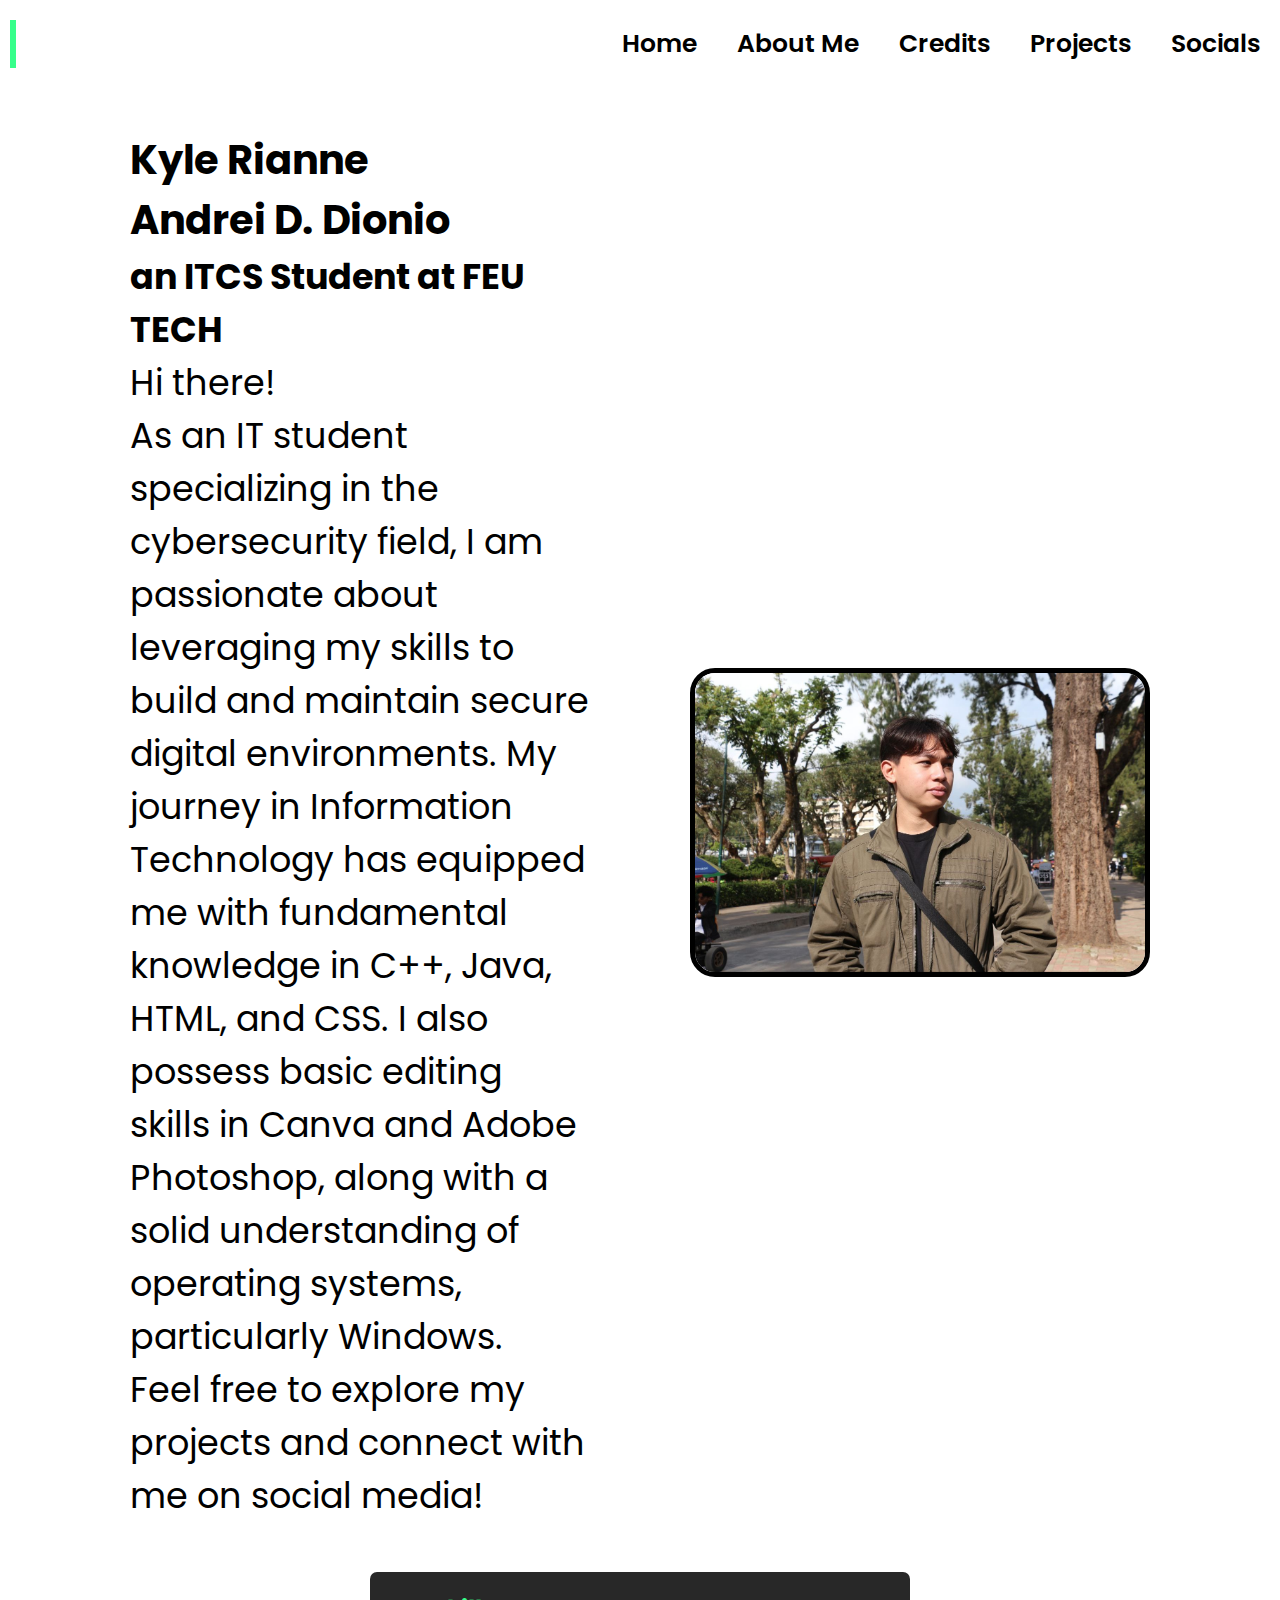
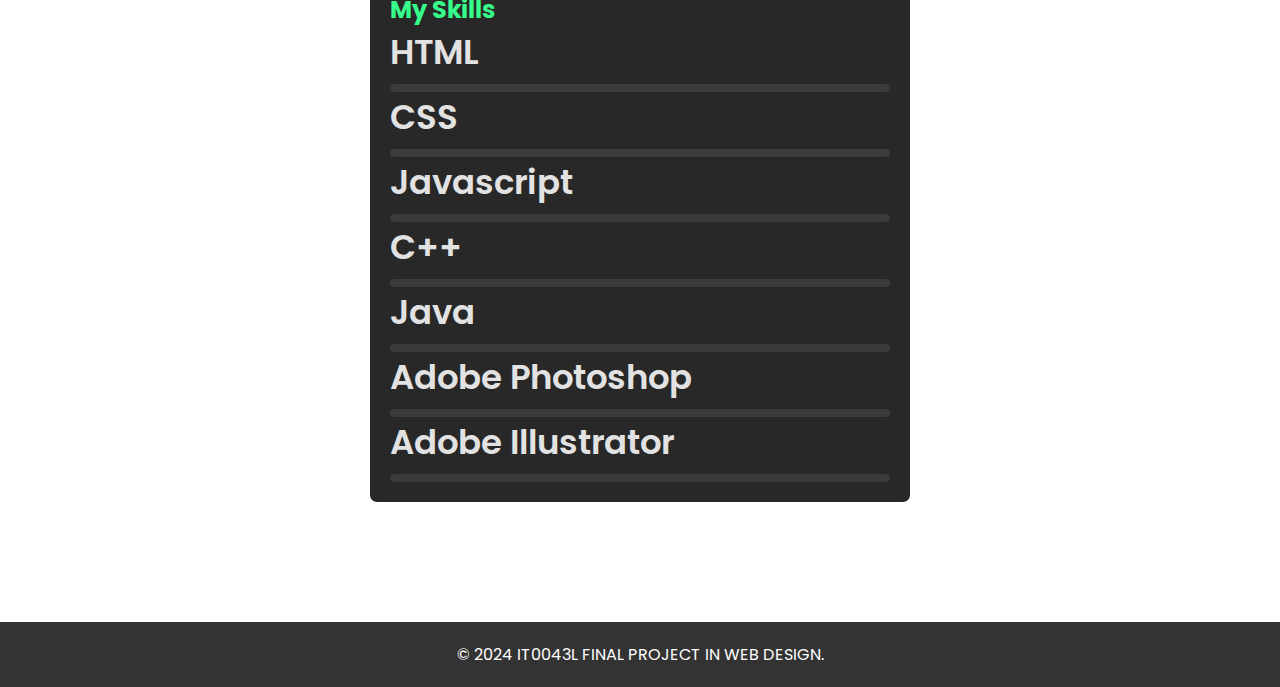
==== pages/aboutMe/index.html @ da244716 "feat(about me): add design for About Me page structure and styling" ====
<!DOCTYPE html>
<html lang="en">
<head>
    <meta charset="UTF-8">
    <meta http-equiv="X-UA-Compatible" content="IE=edge">
    <meta name="viewport" content="width=device-width, initial-scale=1.0">
    <link rel="stylesheet" href="./assets/css/style.css">
    <title>About Me</title>
</head>
<section>
    <div class="circle"></div>
    <header>
        <button class="button" data-text="Awesome">
            <span class="actual-text">&nbsp;Andrei&nbsp;</span>
            <span aria-hidden="true" class="hover-text">&nbsp;Andrei &nbsp;</span>
        </button>
        <nav>
            <div class="nav-buttons">
                <button>
                    <a href="../../index.html">Home</a>
                </button>
                <button>
                    <a href="../../pages/aboutMe/index.html">About Me</a>
                </button>
                <button>
                    <a href="../../pages/credits/index.html">Credits</a>
                </button>
                <button>
                    <a href="../../pages/projects/index.html">Projects</a>
                </button>
                <button>
                    <a href="../../pages/socials/index.html">Socials</a>
                </button>
            </div>
        </nav>
    </header>
    <div class="container">
        <div class="text-box">

        <h1>Kyle Rianne <br>Andrei D. Dionio</h1>
            <h3>an ITCS Student at FEU TECH</h3>
                <p>Hi there!
                    <br> As an IT student specializing in the cybersecurity field, 
                    I am passionate about leveraging my skills to build and maintain secure digital environments.
                    My journey in Information Technology has equipped me with fundamental knowledge in C++, Java, HTML, and CSS.
                    I also possess basic editing skills in Canva and Adobe Photoshop, 
                    along with a solid understanding of operating systems, particularly Windows.
                <p>Feel free to explore my projects and connect with me on social media!</p>
        </div>
        <div class="img-box">
            <img src="./img/image.jpg" class="" alt="">
        </div>

    </div>

    <div class="container1">
        <h2 class="ghetti">My Skills</h2>

        <div class="skill-box">
            <span class="title">HTML</span>
            <div class="skill-bar">
                <span class="skill-per html">
                    <span class="tooltip">55%</span>
                </span>
            </div>
        </div>

        <div class="skill-box">
            <span class="title">CSS</span>
            <div class="skill-bar">
                <span class="skill-per scss">
                    <span class="tooltip">80%</span>
                </span>
            </div>
        </div>

        <div class="skill-box">
            <span class="title">Javascript</span>
            <div class="skill-bar">
                <span class="skill-per Javascript">
                    <span class="tooltip">20%</span>
                </span>
            </div>
        </div>

        <div class="skill-box">
            <span class="title">C++</span>
            <div class="skill-bar">
                <span class="skill-per Cpp">
                    <span class="tooltip">30%</span>
                </span>
            </div>
        </div>

        <div class="skill-box">
            <span class="title">Java</span>
            <div class="skill-bar">
                <span class="skill-per Java">
                    <span class="tooltip">15%</span>
                </span>
            </div>
        </div>

        <div class="skill-box">
            <span class="title">Adobe Photoshop</span>
            <div class="skill-bar">
                <span class="skill-per PSD">
                    <span class="tooltip">65%</span>
                </span>
            </div>
        </div>

        <div class="skill-box">
            <span class="title">Adobe Illustrator</span>
            <div class="skill-bar">
                <span class="skill-per AI">
                    <span class="tooltip">70%</span>
                </span>
            </div>
        </div>
    </div>

</section>
    <footer>
        <div class="footer-content">
            <p>&copy; 2024 IT0043L FINAL PROJECT IN WEB DESIGN.</p>
        </div>
    </footer>
</body>
</html>
---- pages/aboutMe/assets/css/style.css ----
@import url('https://fonts.googleapis.com/css2?family=Montserrat:wght@300;400;500;700&family=Nunito+Sans:ital,wght@0,400;0,700;0,800;1,300;1,700&family=Poppins:wght@400;500;600;700;800;900&display=swap');

* {
    margin: 0;
    padding: 0;
    box-sizing: border-box;
    font-family: 'Poppins', sans-serif;
}

html, body {
    height: 100%;
    margin: 0;
}

body {
    display: flex;
    flex-direction: column;
}
/* Section Styling */
section {
    flex: 1;
    padding: 100px;
    display: flex;
    flex-direction: column;
    justify-content: space-between;
    align-items: center;
    background: #fff;
    position: relative;
}

header {
    position: absolute;
    top: 0;
    left: 0;
    width: 100%;
    padding: 20px 10px;
    display: flex;
    justify-content: space-between;
    align-items: center;
}

nav ul {
    list-style-type: none;
    display: flex;
}

nav ul li {
    margin-left: 40px;
}

nav ul li:first-child {
    margin-left: 0;
}

nav ul li a {
    color: #333;
    font-weight: 800;
    text-decoration: none;
}
/* Button Styling */
.button {
    margin: 0;
    height: auto;
    background: transparent;
    padding: 0;
    border: none;
    cursor: pointer;
    --border-right: 6px;
    --text-stroke-color: rgba(255,255,255,0.6);
    --animation-color: #37FF8B;
    --fs-size: 2em;
    letter-spacing: 3px;
    text-decoration: none;
    font-size: var(--fs-size);
    font-family: "Arial";
    position: relative;
    text-transform: uppercase;
    color: transparent;
    -webkit-text-stroke: 1px var(--text-stroke-color);
}

  .hover-text {
    position: absolute;
    box-sizing: border-box;
    content: attr(data-text);
    color: var(--animation-color);
    width: 0%;
    inset: 0;
    border-right: var(--border-right) solid var(--animation-color);
    overflow: hidden;
    transition: 0.5s;
    -webkit-text-stroke: 1px var(--animation-color);
  }

  .button:hover .hover-text {
    width: 100%;
    filter: drop-shadow(0 0 23px var(--animation-color))
  }

/* Navigation Buttons */
.nav-buttons {
    display: flex;
    gap: 20px;
  }
  
  .nav-buttons button {
    border: none;
    background: none;
    padding: 0;
    cursor: pointer;
  }
  
  .nav-buttons a {
    text-decoration: none;
    color: black; 
  }
  


.nav-buttons li {
    position: relative;
}

.nav-buttons button {
    color: rgb(0, 0, 0);
    text-decoration: none;
    font-size: 25px;
    border: none;
    background: none;
    font-weight: 600;
    font-family: 'Poppins', sans-serif;
    position: relative;
    padding: 5px 10px;
    cursor: pointer;
}


.nav-buttons button::before,
.nav-buttons button::after {
    content: '';
    width: 0%;
    height: 2px;
    background: #37FF8B;
    display: block;
    transition: width 0.6s ease;
    position: absolute;
    bottom: 0;
}

.nav-buttons button::before {
    left: 0;
}

.nav-buttons button::after {
    right: 0;
}

.nav-buttons button:hover::after,
.nav-buttons button:hover::before {
    width: 100%;
}
/*----------------------------------------------------------------------*/
.container {
    display: flex;
    align-items: center;
    justify-content: space-between;
    max-width: 100%;
    margin: 0 auto;
    padding: 30px;
    gap: 60px;
}

.text-box {
    flex: 1;
    text-align: left;
    margin-right: 40px;
}

.text-box h1,
.text-box h3,
.text-box p {
    font-size: 35px;
    margin-left: 0;
}

.text-box h1 {
    font-size: 40px;
}

.img-box {
    flex: 1;
    text-align: center;
}

.container .img-box img {
    max-width: 100%;
    height: auto;
    border-radius: 25px;
    border: 5px solid #000;
    transition: transform 0.3s ease, border-color 0.3s ease;
}

.container .img-box img:hover {
    transform: scale(1.01);
    border-color: rgb(30, 255, 0);
}


/*-----------------------*/


.container1 {
    position: relative;
    max-width: 100%;
    width: 50%;
    background: #282828;
    margin: 20px auto;
    padding: 20px;
    border-radius: 7px;
  }

  .container .skill-box {
    width: 100%;
    margin: 25px 0;
  }

  .container1 h2{
    color: #37FF8B;
  }

  .skill-box .title {
    display: block;
    font-size: 34px;
    font-weight: 600;
    color: rgb(226, 226, 226);
  }

  .skill-box .skill-bar {
    height: 8px;
    width: 100%;
    border-radius: 6px;
    margin-top: 6px;
    background: rgba(236, 236, 236, 0.1);
  }

  .skill-bar .skill-per {
    position: relative;
    display: block;
    height: 100%;
    width: 90%;
    border-radius: 6px;
    background: rgb(226, 226, 226);
    animation: progress 0.4s ease-in-out forwards;
    opacity: 0;
  }

  .skill-per.html {
    width: 55%;
    animation-delay: 0.1s;
  }

  .skill-per.scss {
    width: 80%;
    animation-delay: 0.1s;
  }

  .skill-per.Javascript {
    width: 20%;
    animation-delay: 0.2s;
  }

  .skill-per.Cpp {
    width: 30%;
    animation-delay: 0.2s;
  }
  
  .skill-per.Java {
    width: 15%;
    animation-delay: 0.2s;
  }

  .skill-per.PSD {
    width: 65%;
    animation-delay: 0.2s;
  }

  .skill-per.AI {
    width: 70%;
    animation-delay: 0.2s;
  }

  @keyframes progress {
    0% {
      width: 0;
      opacity: 1;
    }

    100% {
      opacity: 1;
    }
  }

  .skill-per .tooltip {
    position: absolute;
    right: -14px;
    top: -28px;
    font-size: 9px;
    font-weight: 500;
    color: rgb(0, 0, 0);
    font-weight: bold;
    padding: 2px 6px;
    border-radius: 3px;
    background: rgb(226, 226, 226);
    z-index: 1;
  }

  .tooltip::before {
    content: "";
    position: absolute;
    left: 50%;
    bottom: -2px;
    height: 10px;
    width: 10px;
    z-index: -1;
    background-color: rgb(226, 226, 226);
    transform: translateX(-50%) rotate(45deg);
  }
  

/*----------------------------------------------------------------------*/
footer {
    background-color: #333;
    color: #fff;
    padding: 20px 0;
    text-align: center;
    margin-top: auto;
    width: 100%;
}
footer {
    background-color: #333;
    color: #fff;
    padding: 20px 0;
    text-align: center;
}

.footer-content {
    max-width: 1200px;
    margin: 0 auto;
}

.footer-content p {
    margin: 0;
}
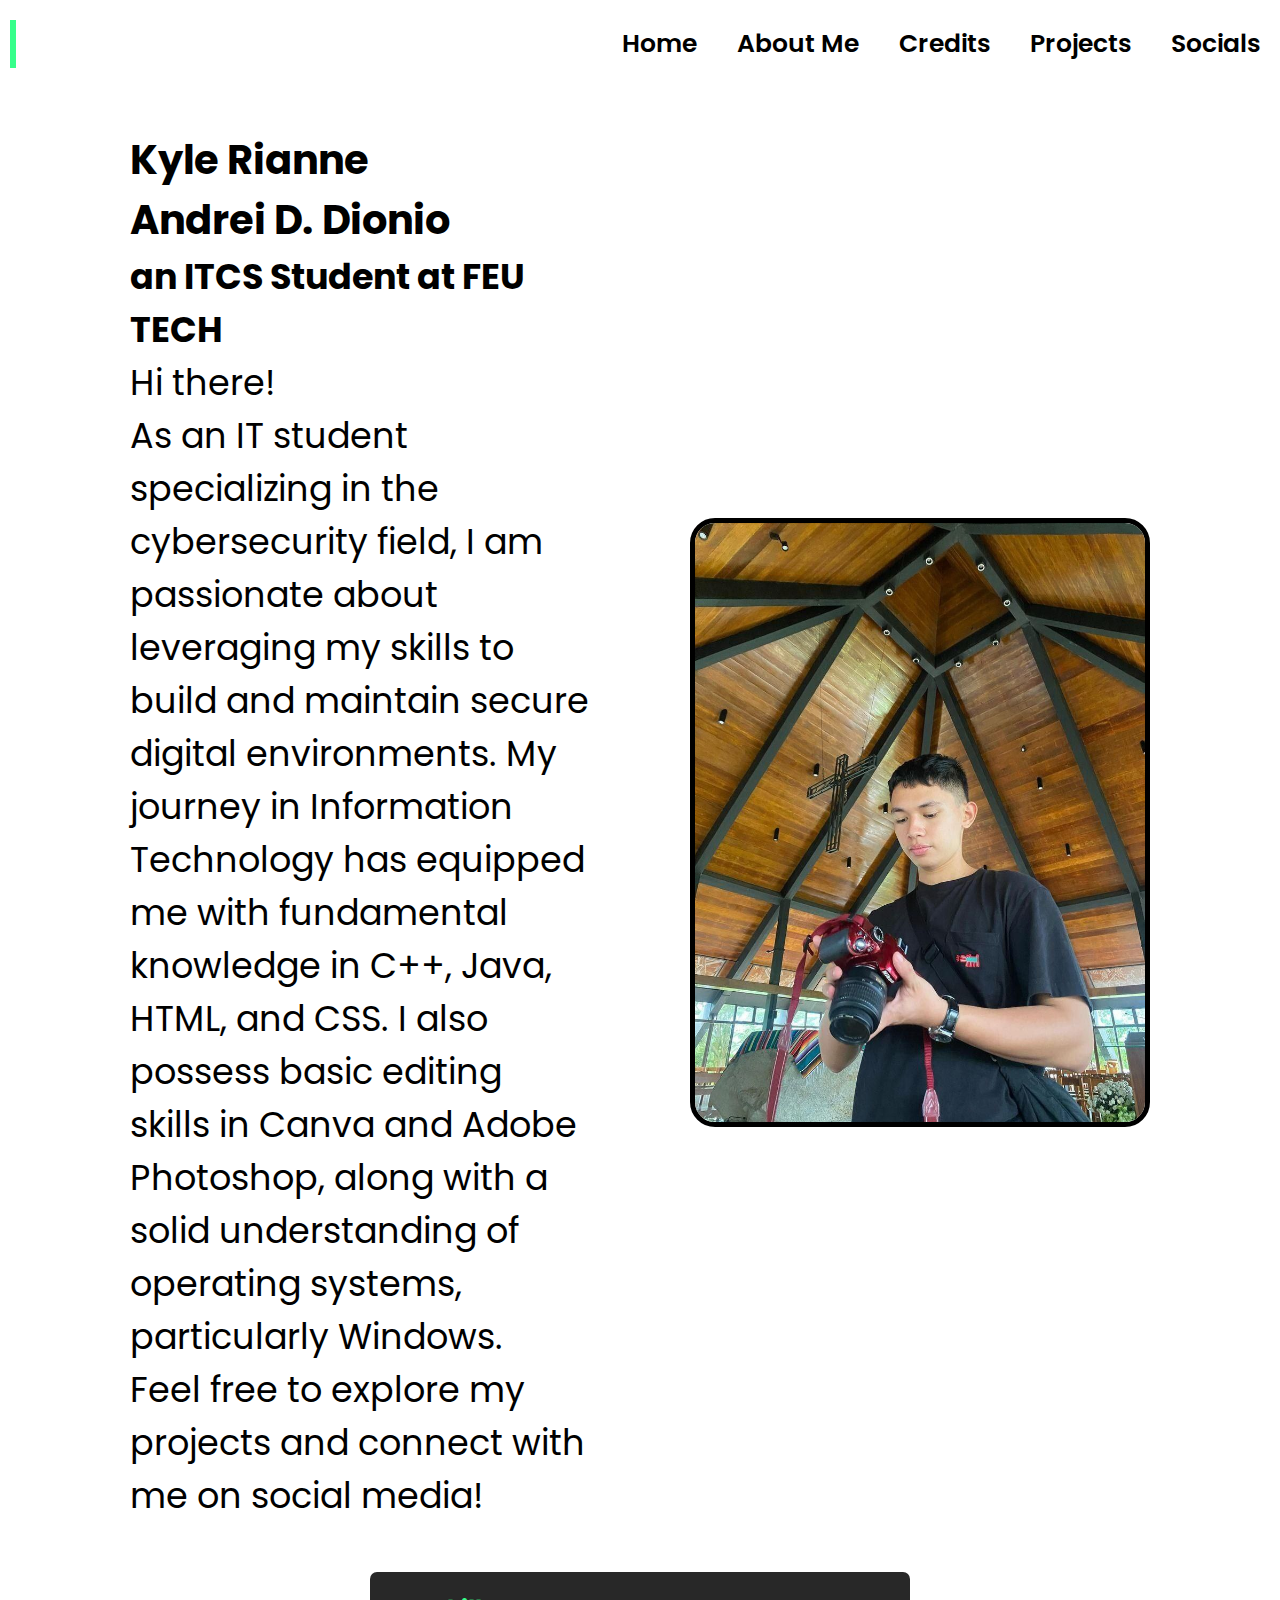
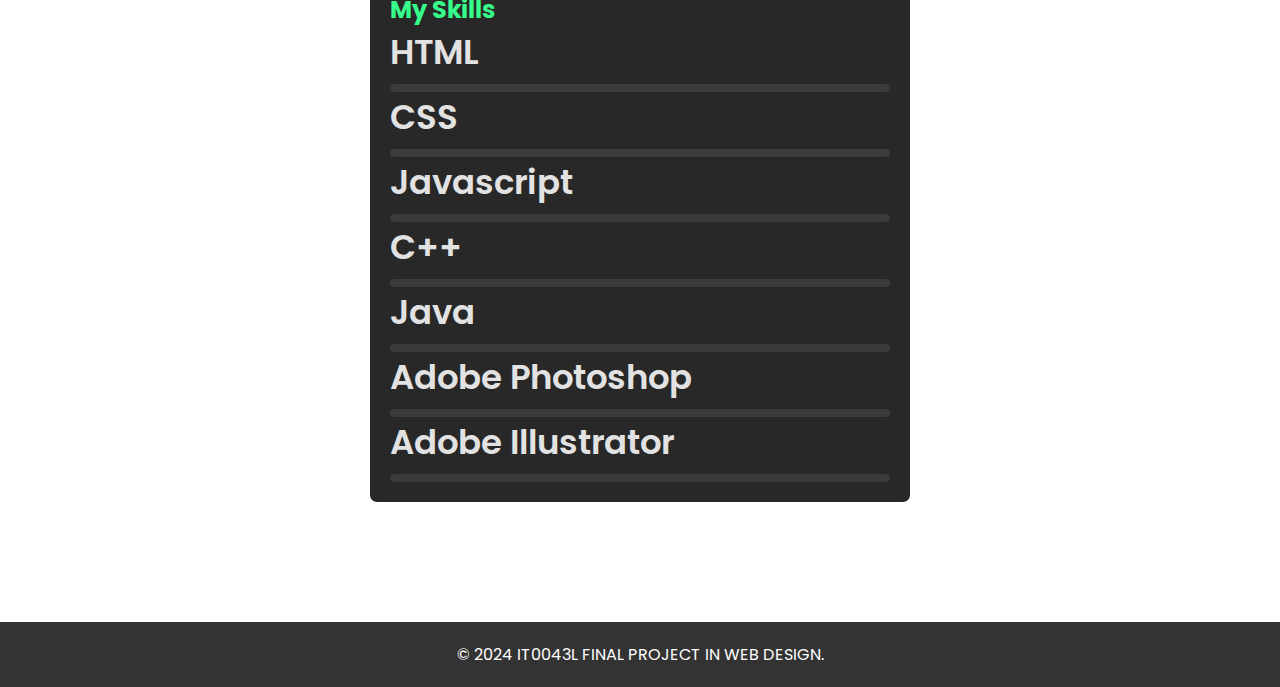
==== commit a840ff99: "feat(my projects): implement my projects page with structure and styling" ====
--- a/pages/aboutMe/index.html
+++ b/pages/aboutMe/index.html
@@ -11,8 +11,8 @@
     <div class="circle"></div>
     <header>
         <button class="button" data-text="Awesome">
-            <span class="actual-text">&nbsp;Andrei&nbsp;</span>
-            <span aria-hidden="true" class="hover-text">&nbsp;Andrei &nbsp;</span>
+            <span class="actual-text">&nbsp;About Me&nbsp;</span>
+            <span aria-hidden="true" class="hover-text">&nbsp;About me &nbsp;</span>
         </button>
         <nav>
             <div class="nav-buttons">
@@ -48,7 +48,7 @@
                 <p>Feel free to explore my projects and connect with me on social media!</p>
         </div>
         <div class="img-box">
-            <img src="./img/image.jpg" class="" alt="">
+            <img src="./img/img.jpg" class="" alt="">
         </div>
 
     </div>
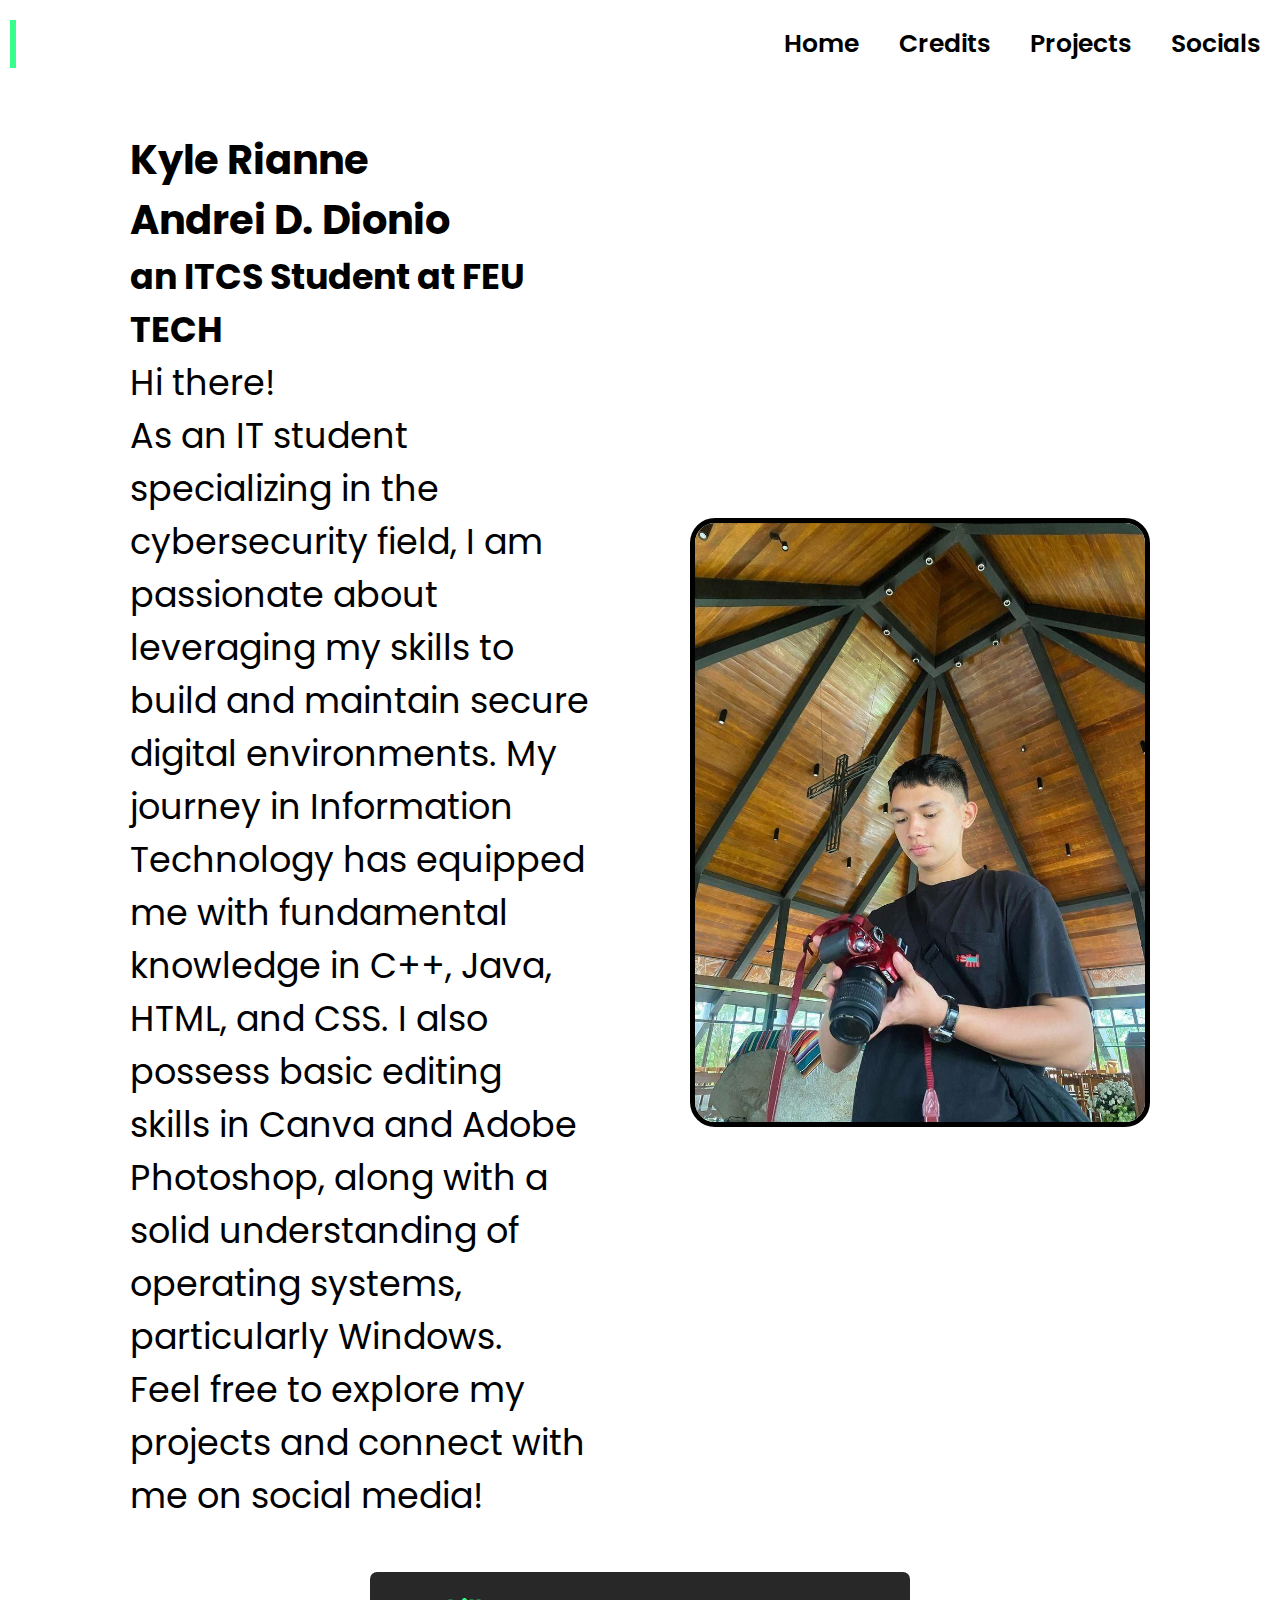
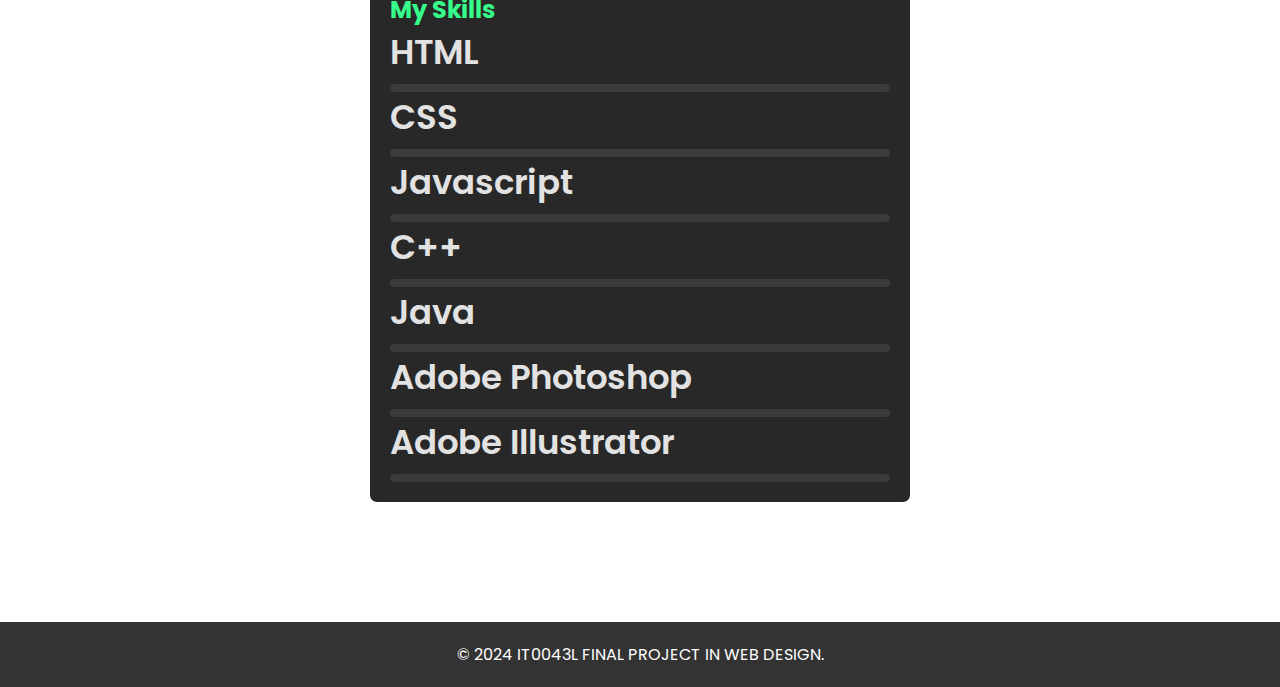
==== commit 25ad7cfa: "feat(credits): add structure and styling for Credits page" ====
--- a/pages/aboutMe/index.html
+++ b/pages/aboutMe/index.html
@@ -18,9 +18,6 @@
             <div class="nav-buttons">
                 <button>
                     <a href="../../index.html">Home</a>
-                </button>
-                <button>
-                    <a href="../../pages/aboutMe/index.html">About Me</a>
                 </button>
                 <button>
                     <a href="../../pages/credits/index.html">Credits</a>
@@ -52,7 +49,6 @@
         </div>
 
     </div>
-
     <div class="container1">
         <h2 class="ghetti">My Skills</h2>
 
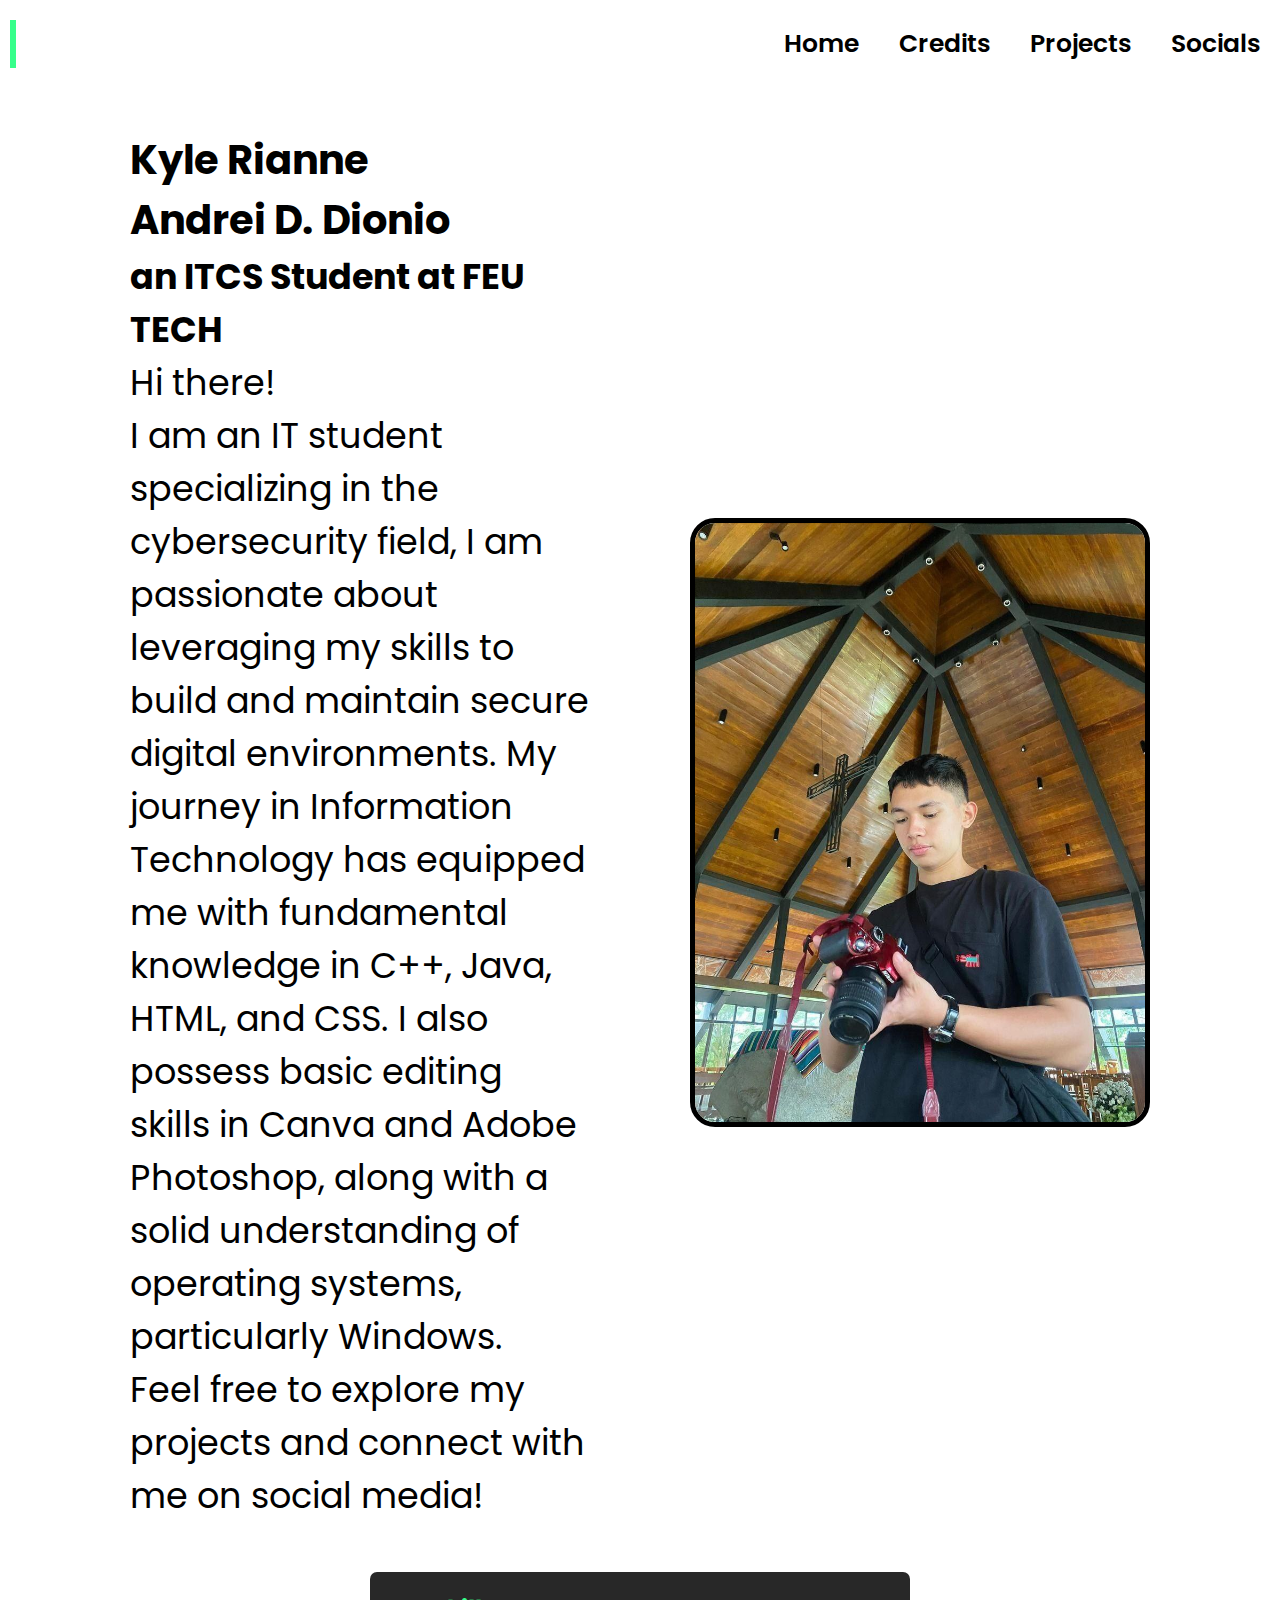
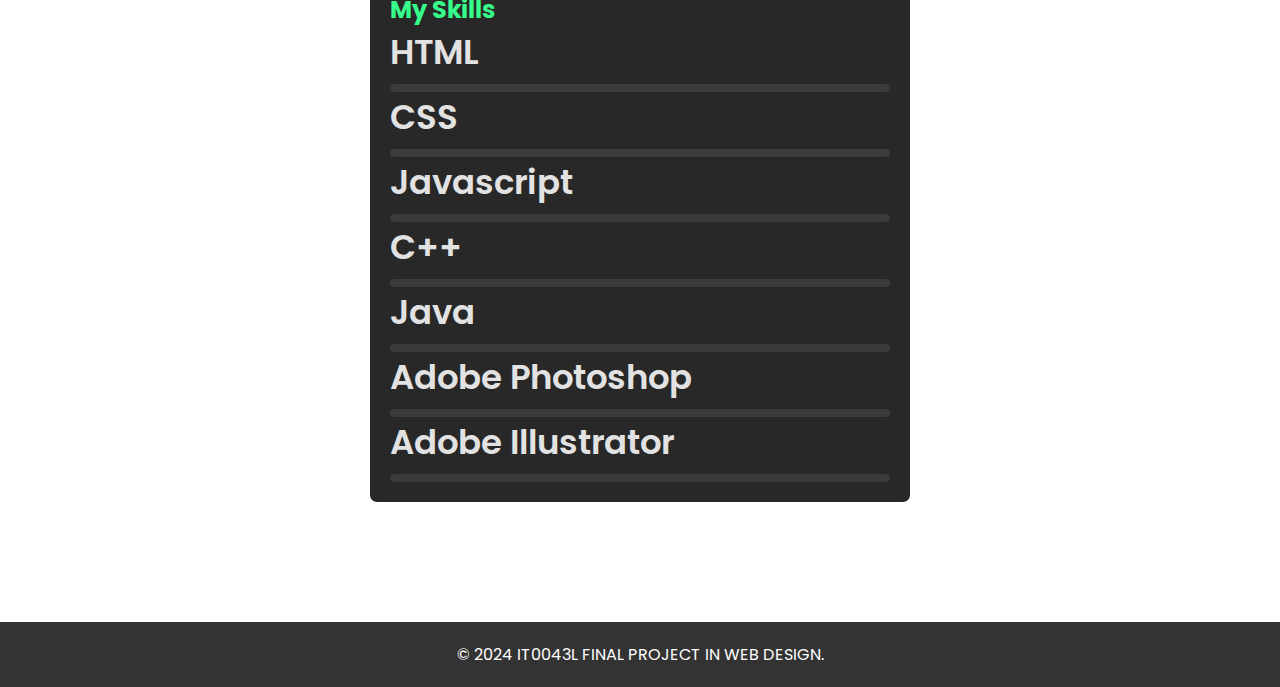
==== commit 88380c36: "feat(socials): integrate JavaScript functionality" ====
--- a/pages/aboutMe/index.html
+++ b/pages/aboutMe/index.html
@@ -37,10 +37,10 @@
         <h1>Kyle Rianne <br>Andrei D. Dionio</h1>
             <h3>an ITCS Student at FEU TECH</h3>
                 <p>Hi there!
-                    <br> As an IT student specializing in the cybersecurity field, 
+                    <br> I am an IT student specializing in the cybersecurity field,
                     I am passionate about leveraging my skills to build and maintain secure digital environments.
                     My journey in Information Technology has equipped me with fundamental knowledge in C++, Java, HTML, and CSS.
-                    I also possess basic editing skills in Canva and Adobe Photoshop, 
+                    I also possess basic editing skills in Canva and Adobe Photoshop,
                     along with a solid understanding of operating systems, particularly Windows.
                 <p>Feel free to explore my projects and connect with me on social media!</p>
         </div>
--- a/pages/aboutMe/assets/css/style.css
+++ b/pages/aboutMe/assets/css/style.css
@@ -24,7 +24,7 @@
     flex-direction: column;
     justify-content: space-between;
     align-items: center;
-    background: #fff;
+    background: #ffffff;
     position: relative;
 }
 
@@ -208,7 +208,6 @@
 
 /*-----------------------*/
 
-
 .container1 {
     position: relative;
     max-width: 100%;
@@ -252,6 +251,7 @@
     background: rgb(226, 226, 226);
     animation: progress 0.4s ease-in-out forwards;
     opacity: 0;
+    transition: transform 0.3s ease-in-out;
   }
 
   .skill-per.html {
@@ -325,7 +325,10 @@
     background-color: rgb(226, 226, 226);
     transform: translateX(-50%) rotate(45deg);
   }
-  
+
+  .skill-per:hover {
+    transform: scale(1.25);
+}
 
 /*----------------------------------------------------------------------*/
 footer {
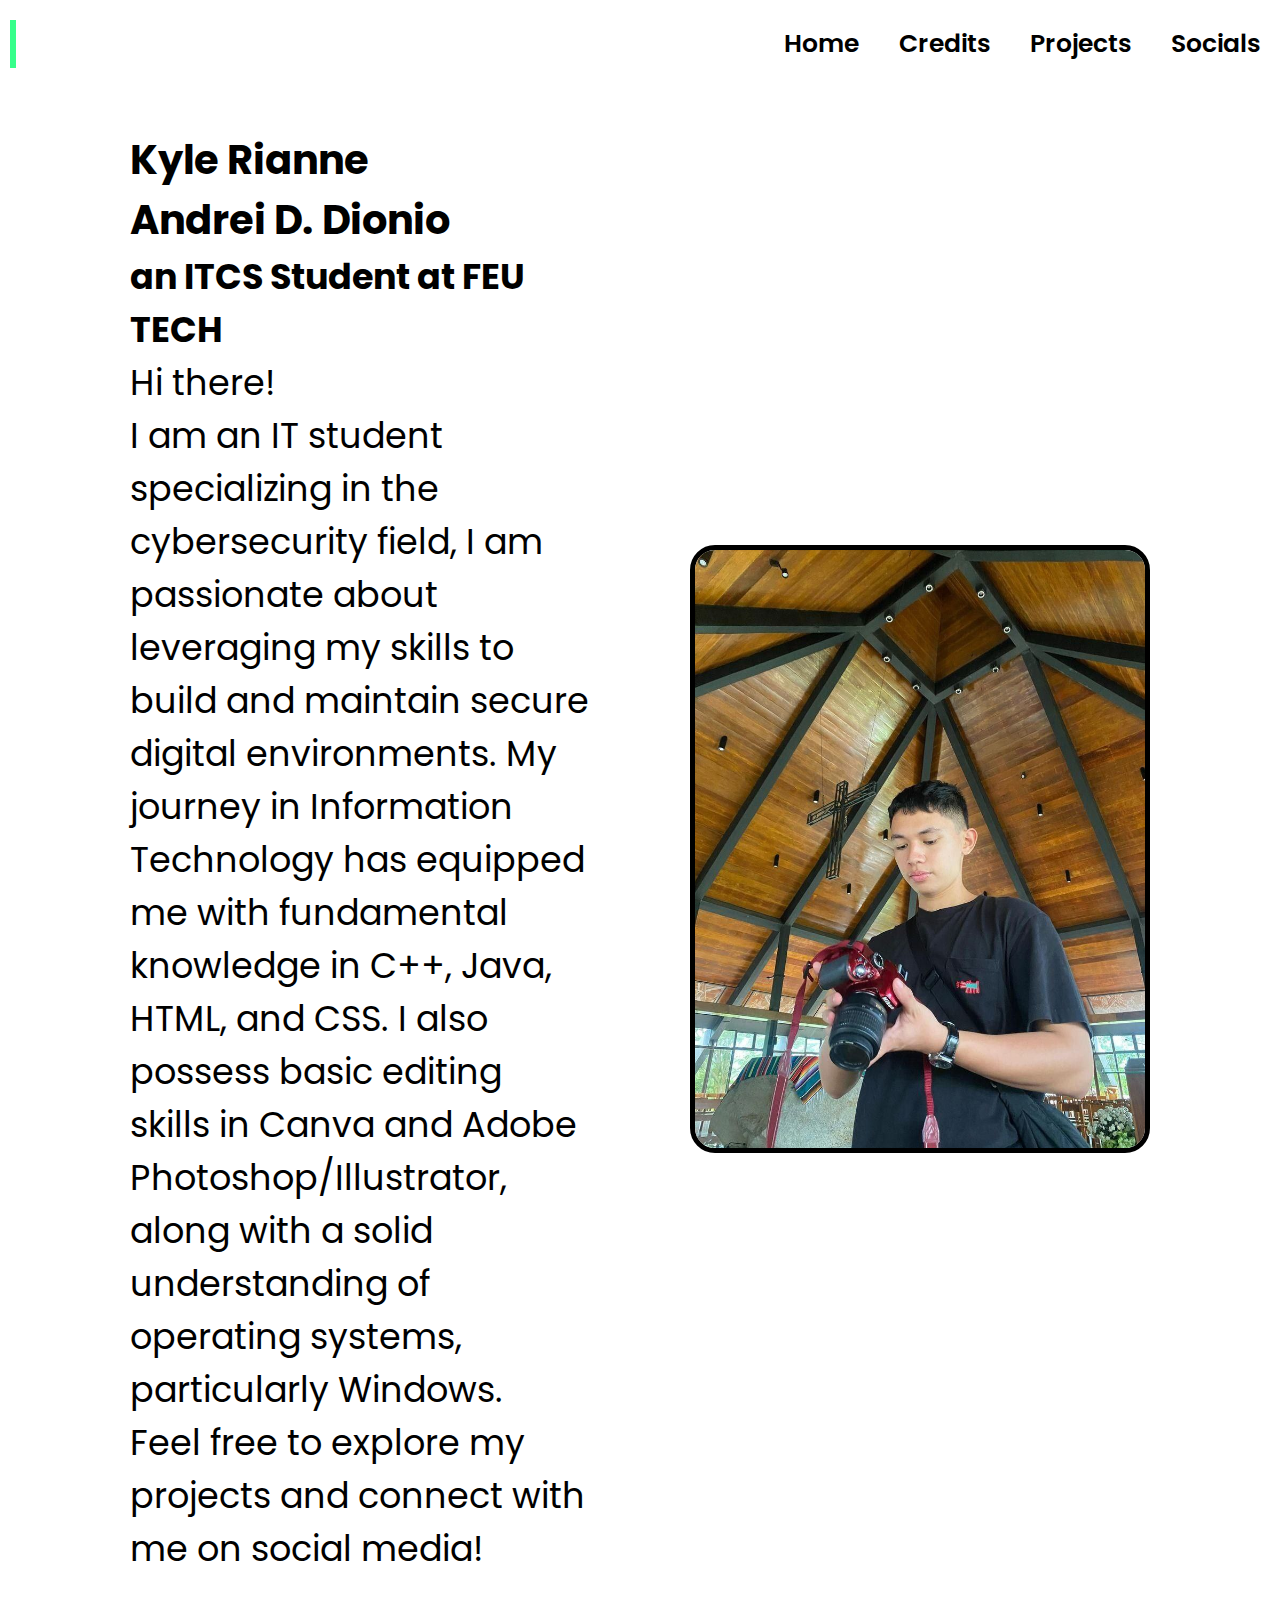
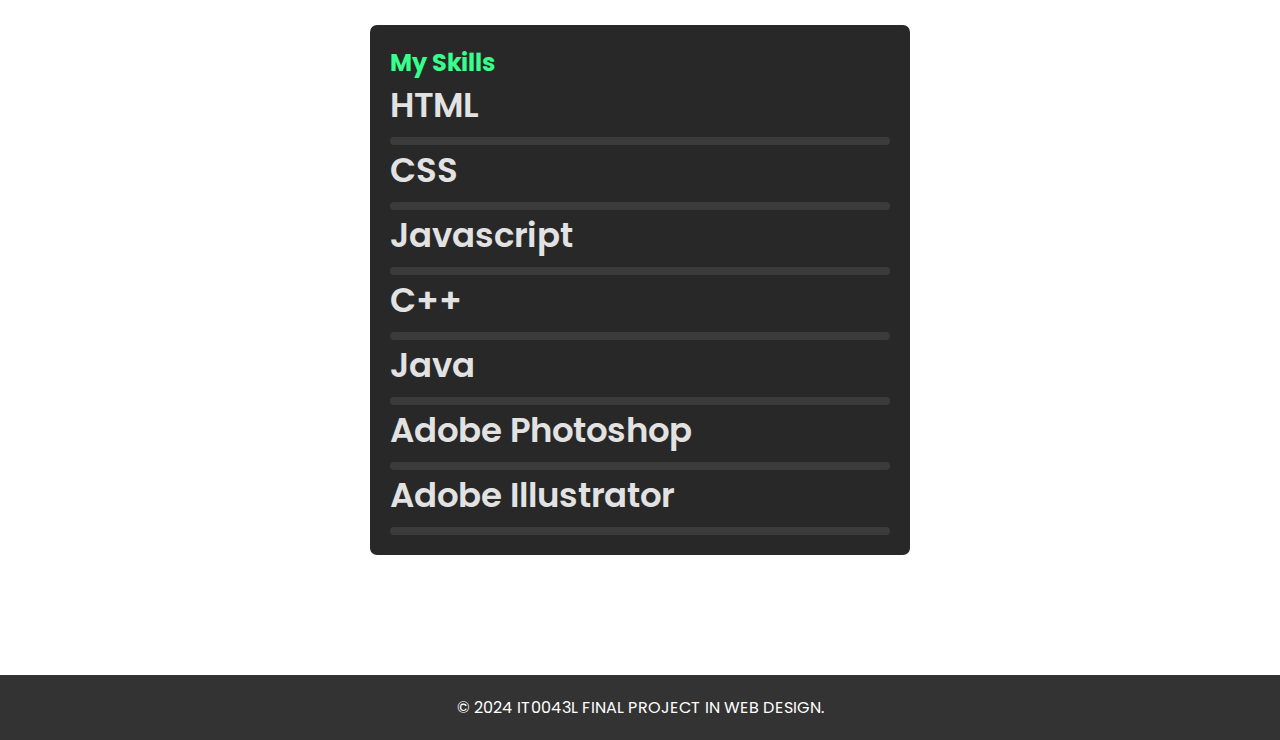
==== commit 2fb766cf: "docs(readme): updated readme file" ====
--- a/pages/aboutMe/index.html
+++ b/pages/aboutMe/index.html
@@ -40,7 +40,7 @@
                     <br> I am an IT student specializing in the cybersecurity field,
                     I am passionate about leveraging my skills to build and maintain secure digital environments.
                     My journey in Information Technology has equipped me with fundamental knowledge in C++, Java, HTML, and CSS.
-                    I also possess basic editing skills in Canva and Adobe Photoshop,
+                    I also possess basic editing skills in Canva and Adobe Photoshop/Illustrator,
                     along with a solid understanding of operating systems, particularly Windows.
                 <p>Feel free to explore my projects and connect with me on social media!</p>
         </div>
